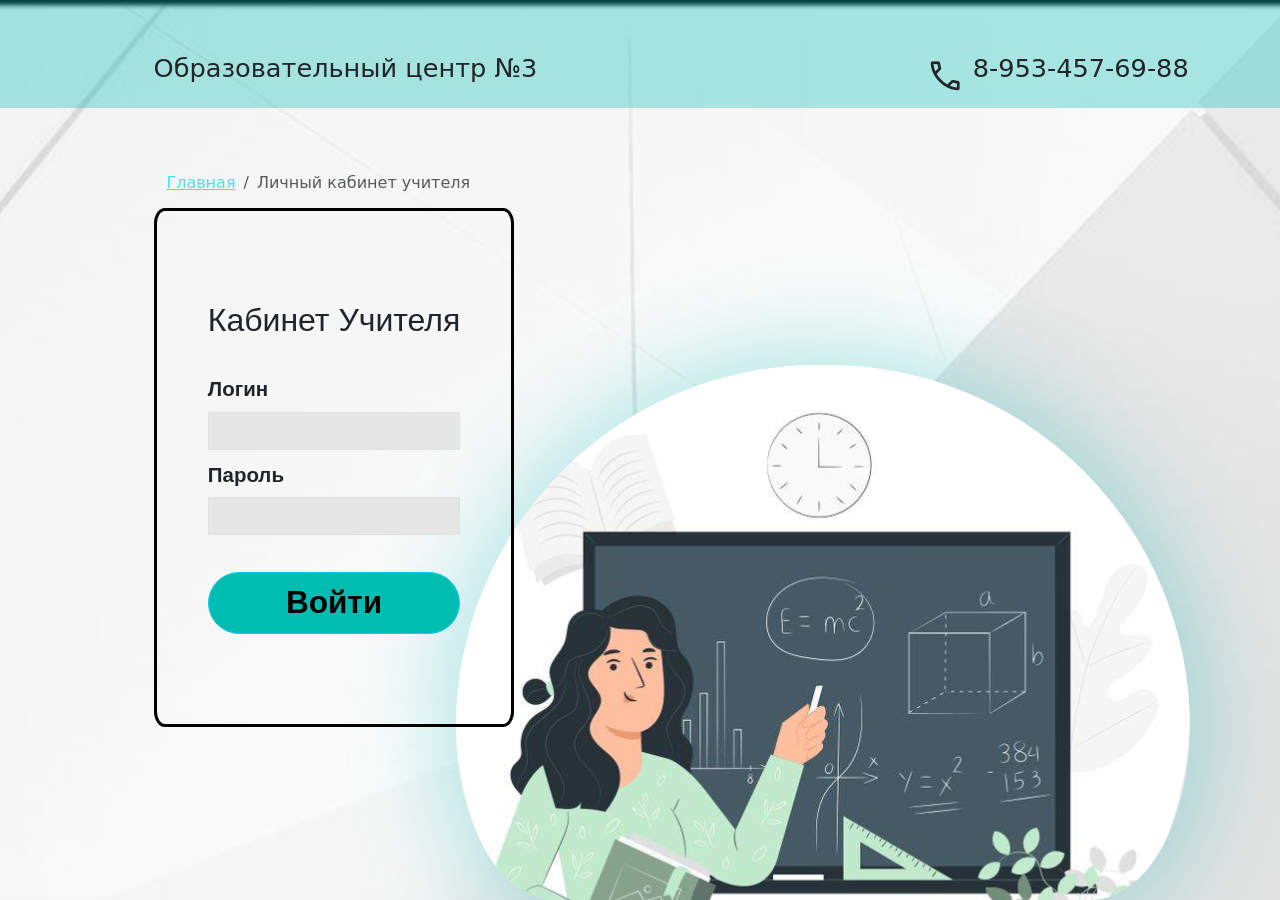
==== index/index.html @ 2780d1cb "1st push" ====
<!DOCTYPE html>
<html lang="ru">
  <head>
    <meta charset="UTF-8">
    <meta name="viewport" content="width=device-width, initial-scale=1.0">
    <title>Login Page</title>
    <link rel="stylesheet" href="./templates/index.css">
    <link href="https://cdn.jsdelivr.net/npm/bootstrap@5.3.3/dist/css/bootstrap.min.css" rel="stylesheet" integrity="sha384-QWTKZyjpPEjISv5WaRU9OFeRpok6YctnYmDr5pNlyT2bRjXh0JMhjY6hW+ALEwIH" crossorigin="anonymous">
    <link rel="stylesheet" href="https://fonts.googleapis.com/css2?family=Material+Symbols+Outlined:opsz,wght,FILL,GRAD@20..48,100..700,0..1,-50..200" />
  </head>
  <body>
    <main>
        <div id="container-header">
            <div id="edu-center-container">
                <h1 id="edu-center-text">Образовательный центр №3</h1>
                <div id="phone-num-container">
                    <span id="phone-pic" class="material-symbols-outlined">
                        call
                        </span>
                    <a id="phone-num">8-953-457-69-88</a>
                </div>
                
            </div>
        </div>
        <div id="breadcrumb-container">
            <nav aria-label="breadcrumb">
                <ol class="breadcrumb" style="margin-bottom: 1.4vh;">
                  <li class="breadcrumb-item"><a href="#">Главная</a></li>
                  <li class="breadcrumb-item active" aria-current="page">Личный кабинет учителя</li>
                </ol>
              </nav>
        </div>
        <div id="login-image-container">
            <img id="login-image" src="./templates/src/login_pic.svg" alt="Image">
        </div>
        <div id="login-container">
            <h2 id="teachers-cab">Кабинет Учителя</h2>
            <div id="login-input-places-container">
                <a>Логин</a>
                <input type="text" class="form-control" aria-label="Default" aria-describedby="inputGroup-sizing-default">
                <a>Пароль</a>
                <input type="password" class="form-control" aria-label="Default" aria-describedby="inputGroup-sizing-default">
            </div>
            
            
            <button type="button" class="btn btn-outline-info" id="login_button">Войти</button>
        </div> 
        
        
    </main>
	<script src="./templates/index.js"></script>
  </body>
</html>
---- index/templates/index.css ----
body {
    background-image: url("./src/bg_index.svg");
    background-repeat: no-repeat;
    background-size: cover;
    background-attachment: fixed;
    background-position: center;

    
    justify-content: center;
    align-items: center;
}
#container-header {
    background-color: rgba(0, 189, 178, 0.33);
    padding-bottom: 12vh;
    display: block;
    box-sizing: border-box;
    position: relative;
    z-index: 1;
    
}

#edu-center-container {
    position: absolute;
    bottom: 1vw;
    
}
#edu-center-text {
    margin-left: 12vw;
    font-size: 2vw;
    display: inline;
}
#phone-num-container {
    margin-left: 30vw;
    font-size: 2vw;
    display: inline;
    
}
#phone-pic {
    vertical-align: -2vh;
    font-size: 3vw;
}
#breadcrumb-container{
    margin-left: 13vw;
    padding-top: 7vh;
}

.breadcrumb-item a{
    color: rgba(0, 216, 220, 0.7);
}
#login-container {
    border: 3px solid black;
    padding-bottom: 24vh;
    box-sizing: border-box;
    
    margin-right: 7vw;
    position: absolute;
    margin-left: 12vw;
    padding: 10vh 4vw;
    display: flex;
    flex-direction: column;
    font-family: Arial, Helvetica, sans-serif;
    border-radius: 3%;
}
#login-input-places-container {
    font-weight: bold;
    margin-top: 3vh;
    margin-bottom: 3vh;
    font-size: 1.6vw;

    
}
#login-input-places-container input{
    display: block;
    margin-bottom: 10px;
    border-radius: 0;
    margin-top: 7px;
    background-color: rgb(230, 230, 230);
}


input[type="text"]:focus {
    box-shadow:  0px 0px 8px rgb(112, 112, 112);
  }
input[type="password"]:focus {
    box-shadow:  0px 0px 8px rgb(112, 112, 112);
  }

#login_button:hover {
    background-color: rgba(255, 255, 255, 0.7);
}
#login_button {
    display: flex;
    flex-direction: column;
    justify-content: center;
    align-items: center;
    color: black;
    border-radius: 40px 40px 40px 40px;
    font-size: 3.5vh;
    font-weight: bold;
    background-color: rgb(0, 189, 178);
}
#login-image-container {
    display: block;
    position: absolute;
    right: 7vw;
    bottom: 0;
    justify-content: flex-end;
    align-items: flex-end;
    z-index: 0;
}
#login-image {
    
    border-radius: 23vw / 70vw 40vw 40vw;
    border-top-right-radius: 84vw;
    border-top-left-radius: 84vw;
    box-shadow: 0 0px 100px 10px rgba(0, 189, 178, 0.33);
}
@media screen and (max-width: 480px) {
    #edu-center-text {
        margin-left: 5vw;
        font-size: 6vw;
    }

    #phone-num {
        margin-left: 20vw;
        font-size: 6vw;
    }
    
    #login-image {
        max-width: 100%;
        max-height: 60%;
        margin-right: 5vw;
        margin-left: -50vw;
        
    }


    
}
@media screen and (max-width: 1246px){
    #login-image-container {
        display: block;
        position: absolute;
        right: 3vw;
        bottom: 0;
        justify-content: flex-end;
        align-items: flex-end;
        size: 3vw;
        display: flex;
        flex-direction: row;
    }
    #login-container {
        margin-left: 7vw;
        background-color: rgba(247, 247, 247, 0.5);
        
    }
    #login-image {
        max-width: 70%;
        max-height: 60%;
        margin-right: 5vw;
        
        
    }

    #login-input-places-container {
        font-size: 3vw;
    }
    #phone-pic {
        display: none;
    }
}
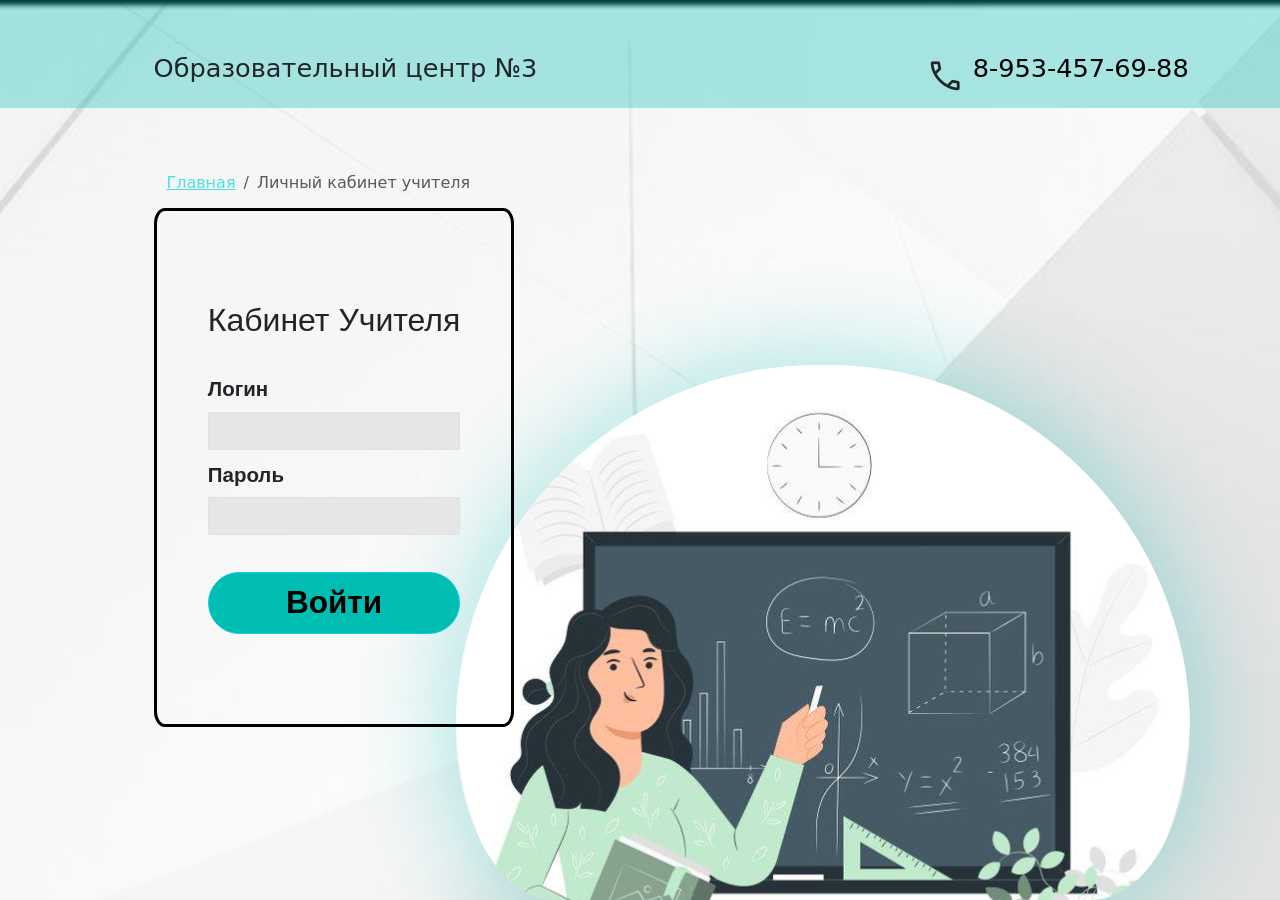
==== commit 9e82b799: "adaptive login-page added" ====
--- a/index/index.html
+++ b/index/index.html
@@ -8,20 +8,23 @@
     <link href="https://cdn.jsdelivr.net/npm/bootstrap@5.3.3/dist/css/bootstrap.min.css" rel="stylesheet" integrity="sha384-QWTKZyjpPEjISv5WaRU9OFeRpok6YctnYmDr5pNlyT2bRjXh0JMhjY6hW+ALEwIH" crossorigin="anonymous">
     <link rel="stylesheet" href="https://fonts.googleapis.com/css2?family=Material+Symbols+Outlined:opsz,wght,FILL,GRAD@20..48,100..700,0..1,-50..200" />
   </head>
+  <header>
+    <div id="container-header">
+        <div id="edu-center-container">
+            <h1 id="edu-center-text">Образовательный центр №3</h1>
+            <div id="phone-num-container">
+                <span id="phone-pic" class="material-symbols-outlined">
+                    call
+                    </span>
+                <a href="tel:+79534576988" id="phone-num">8-953-457-69-88</a>
+            </div>
+            
+        </div>
+    </div>
+  </header>
   <body>
     <main>
-        <div id="container-header">
-            <div id="edu-center-container">
-                <h1 id="edu-center-text">Образовательный центр №3</h1>
-                <div id="phone-num-container">
-                    <span id="phone-pic" class="material-symbols-outlined">
-                        call
-                        </span>
-                    <a id="phone-num">8-953-457-69-88</a>
-                </div>
-                
-            </div>
-        </div>
+        
         <div id="breadcrumb-container">
             <nav aria-label="breadcrumb">
                 <ol class="breadcrumb" style="margin-bottom: 1.4vh;">
--- a/index/templates/index.css
+++ b/index/templates/index.css
@@ -33,7 +33,10 @@
     margin-left: 30vw;
     font-size: 2vw;
     display: inline;
-    
+}
+#phone-num {
+    text-decoration: none;
+    color: black;
 }
 #phone-pic {
     vertical-align: -2vh;
@@ -116,26 +119,32 @@
     box-shadow: 0 0px 100px 10px rgba(0, 189, 178, 0.33);
 }
 @media screen and (max-width: 480px) {
+    main {
+        justify-content: center;
+        align-items: center;
+        display: flex;
+    }
     #edu-center-text {
         margin-left: 5vw;
         font-size: 6vw;
     }
-
     #phone-num {
         margin-left: 20vw;
         font-size: 6vw;
     }
-    
     #login-image {
-        max-width: 100%;
-        max-height: 60%;
-        margin-right: 5vw;
-        margin-left: -50vw;
-        
+        margin-right: 0vw;
+        display: none;
+    }
+    #login-container {
+        margin-top: 70vh;
+    }
+    #breadcrumb-container{
+        margin-left: 0vw;
+        padding-top: 7vh;
     }
 
 
-    
 }
 @media screen and (max-width: 1246px){
     #login-image-container {
@@ -168,4 +177,6 @@
     #phone-pic {
         display: none;
     }
-}+}
+
+
